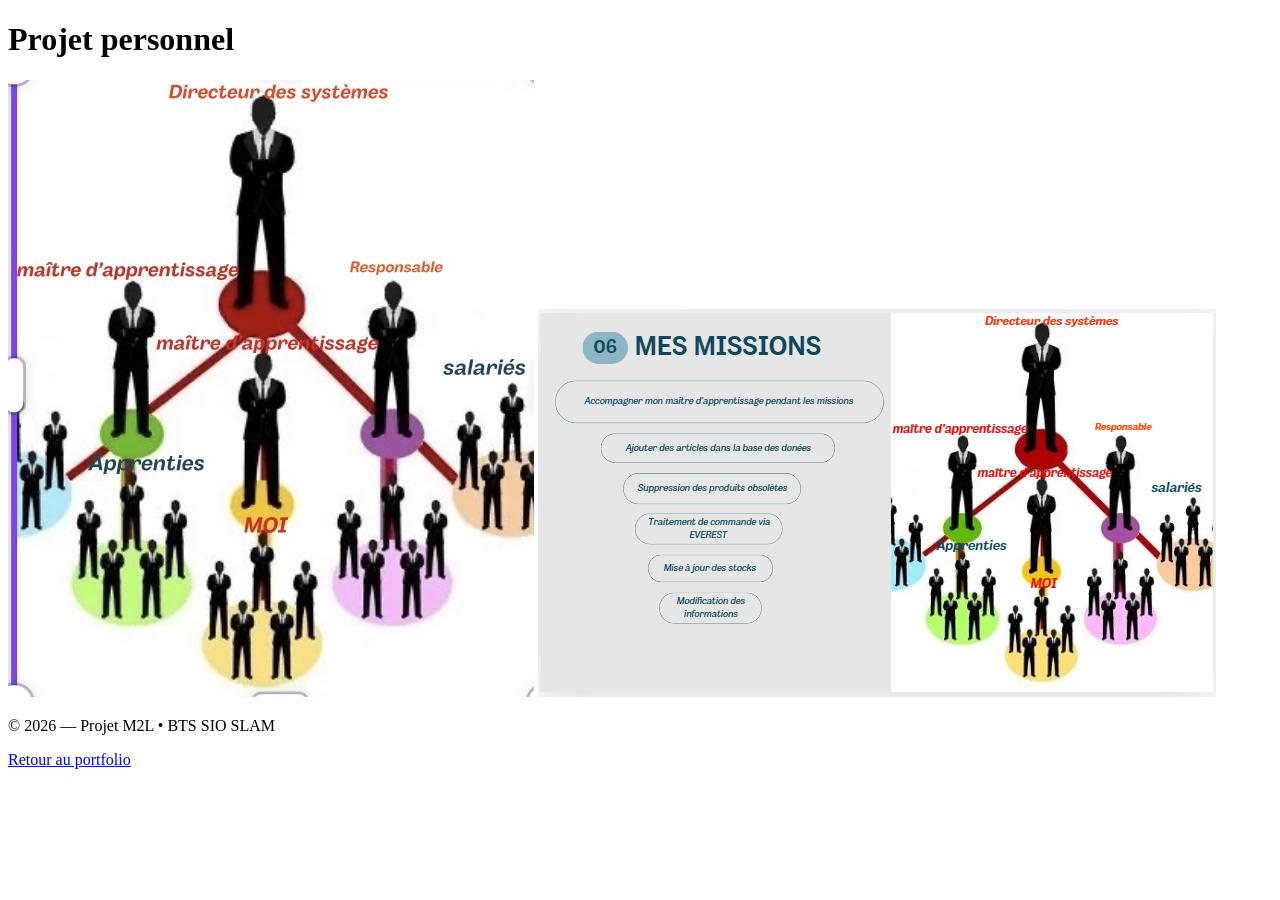
==== Alternance.html @ d849be48 "update" ====
<!DOCTYPE html>
<html lang="en">
<head>
    <meta charset="UTF-8">
    <meta name="viewport" content="width=device-width, initial-scale=1.0">
    <title>Document</title>
</head>
<body>
    <h1> Projet personnel</h1>
    <img src="images/ENTREPRISE.png">
    <img src="images/hierarchie.png"
    <footer>
        <p>© 2026 — Projet M2L • BTS SIO SLAM</p>
        <p style="margin-top: 0.5rem;">
            <a href="index.html">Retour au portfolio</a>
        </p>
    </footer>
</body>
</html>
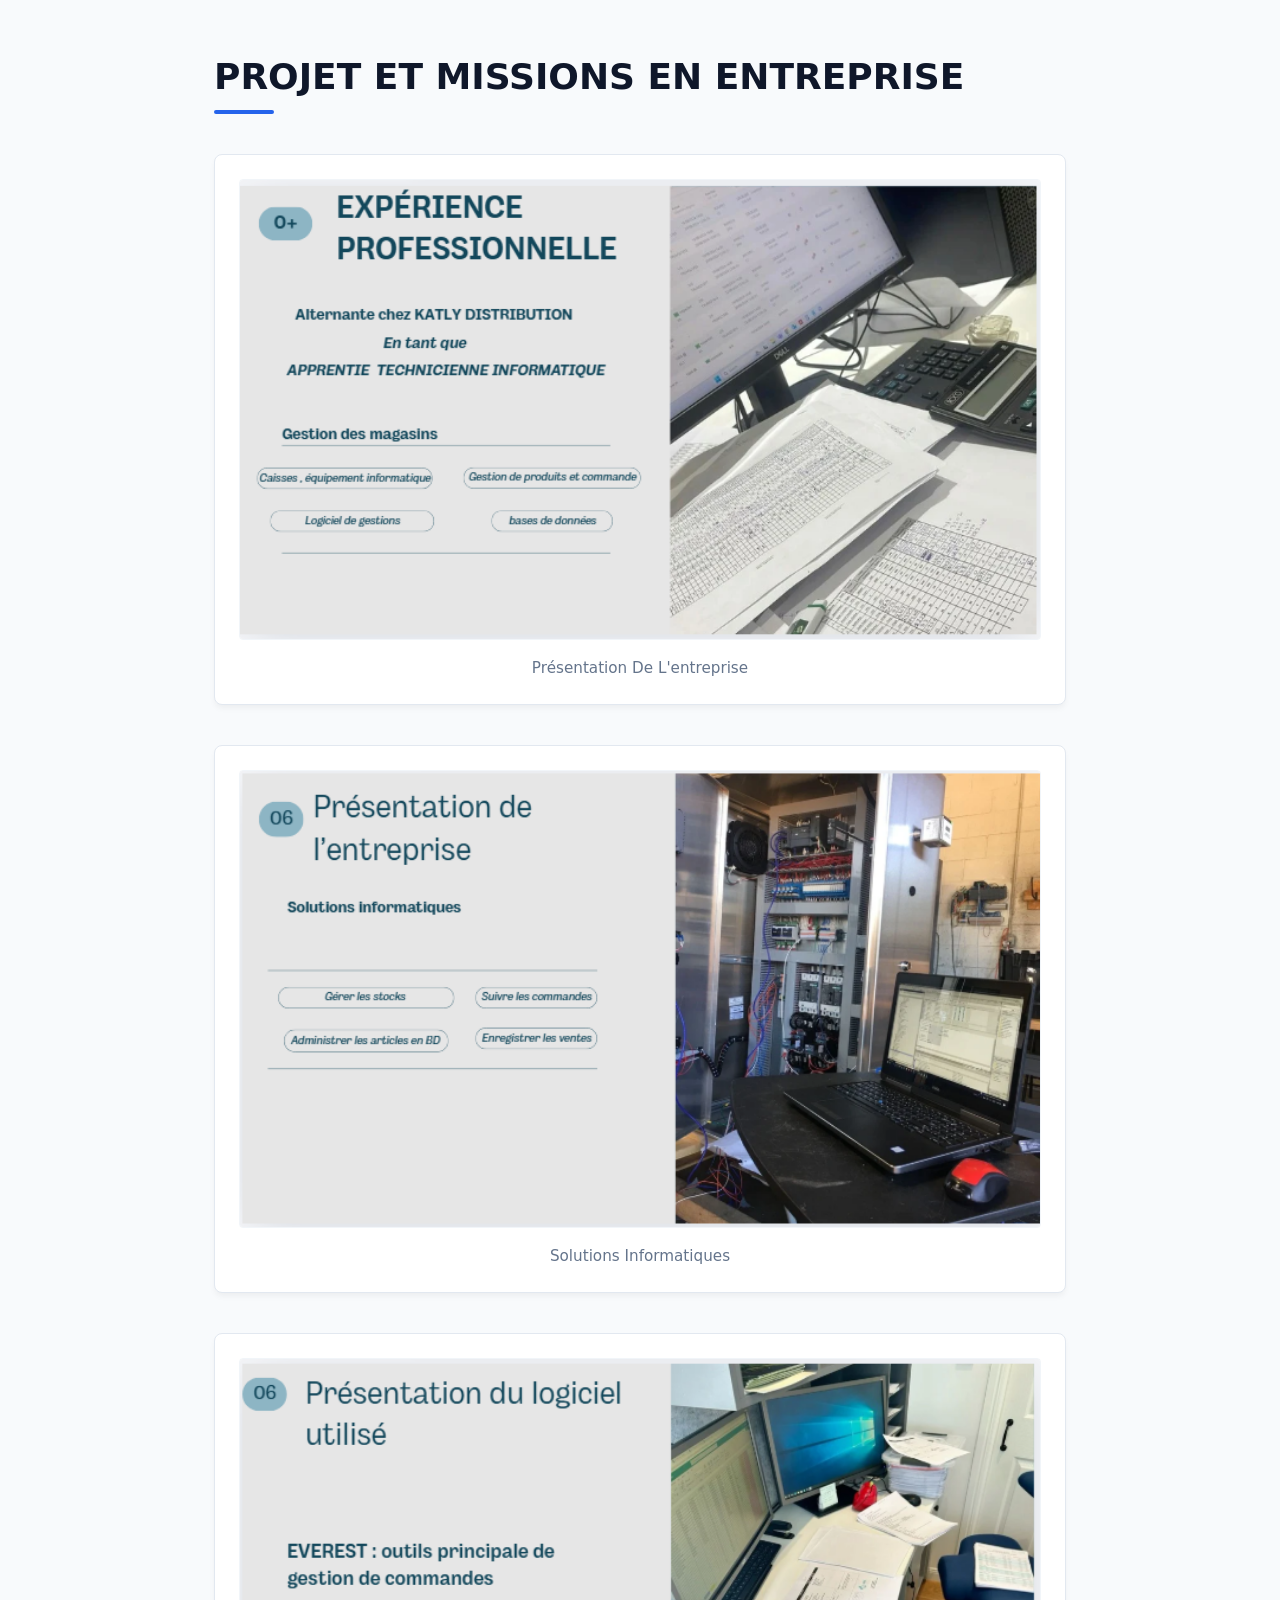
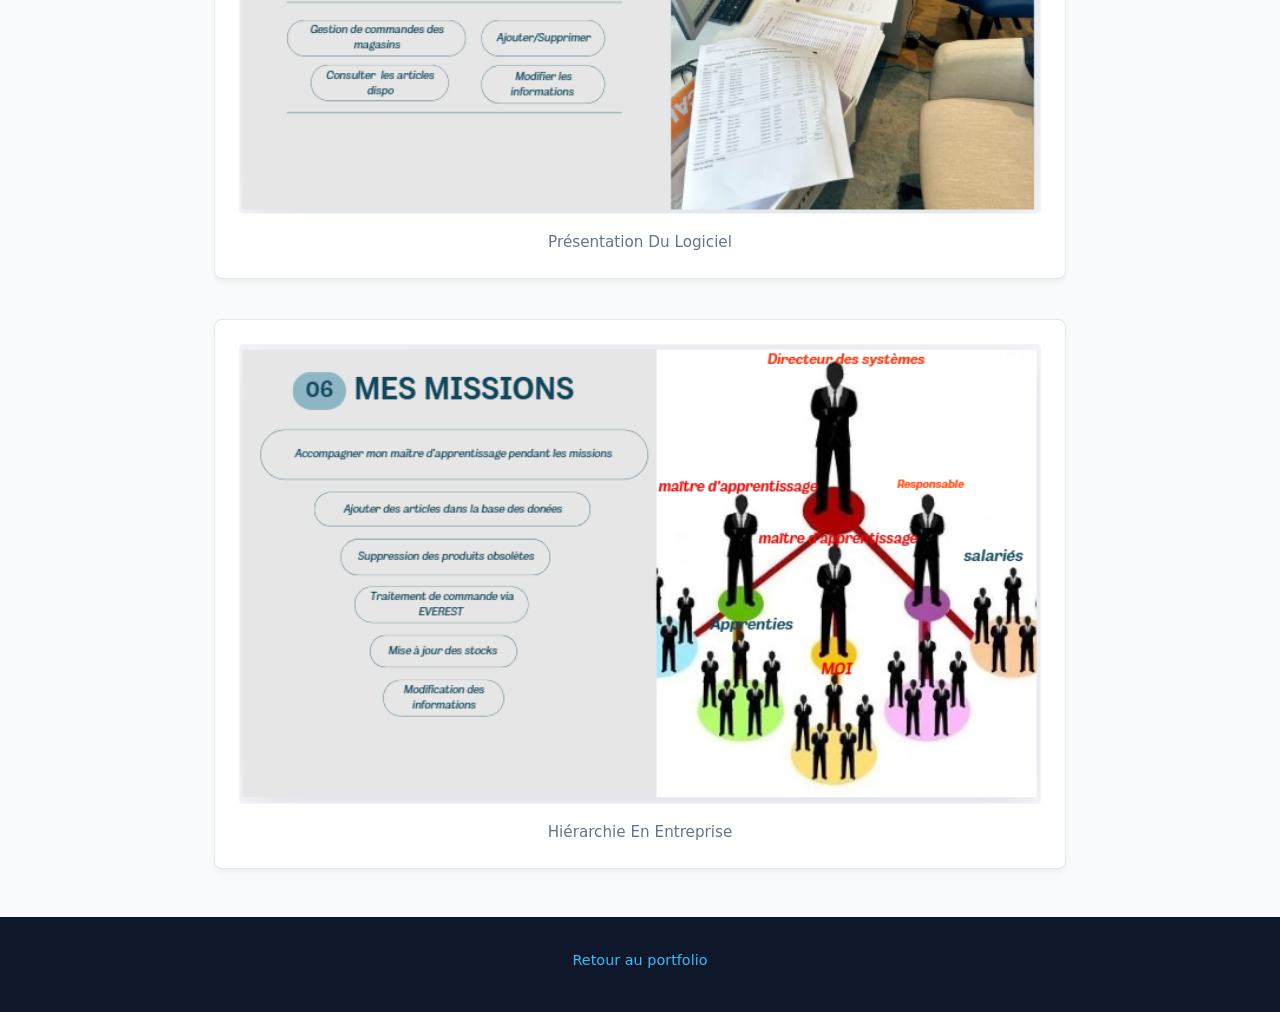
==== commit 69d3954b: "update" ====
--- a/Alternance.html
+++ b/Alternance.html
@@ -1,19 +1,172 @@
 <!DOCTYPE html>
-<html lang="en">
+<html lang="fr">
 <head>
     <meta charset="UTF-8">
     <meta name="viewport" content="width=device-width, initial-scale=1.0">
-    <title>Document</title>
+    <title>Documentation - Projet M2L</title>
+    <style>
+        /* ==========================================================================
+           1. Réinitialisation et Variables
+           ========================================================================== */
+        * {
+            margin: 0;
+            padding: 0;
+            box-sizing: border-box;
+        }
+
+        :root {
+            --bg-color: #f8fafc;
+            --text-color: #334155;
+            --primary-color: #2563eb; /* Bleu professionnel */
+            --card-bg: #ffffff;
+            --border-color: #e2e8f0;
+        }
+
+        body {
+            font-family: system-ui, -apple-system, BlinkMacSystemFont, 'Segoe UI', Roboto, sans-serif;
+            background-color: var(--bg-color);
+            color: var(--text-color);
+            line-height: 1.6;
+            display: flex;
+            flex-direction: column;
+            min-height: 100vh;
+        }
+
+        /* ==========================================================================
+           2. Structure Principale
+           ========================================================================== */
+        .container {
+            flex: 1;
+            width: 100%;
+            max-width: 900px;
+            margin: 0 auto;
+            padding: 3rem 1.5rem;
+        }
+
+        h1 {
+            font-size: 2.25rem;
+            color: #0f172a;
+            margin-bottom: 2.5rem;
+            position: relative;
+            padding-bottom: 0.5rem;
+        }
+
+        /* Petite barre bleue sous le titre pour le style */
+        h1::after {
+            content: '';
+            position: absolute;
+            bottom: 0;
+            left: 0;
+            width: 60px;
+            height: 4px;
+            background-color: var(--primary-color);
+            border-radius: 2px;
+        }
+
+        /* ==========================================================================
+           3. Galerie de Documentation (Images)
+           ========================================================================== */
+        .image-gallery {
+            display: flex;
+            flex-direction: column;
+            gap: 2.5rem;
+        }
+
+        .image-card {
+            background-color: var(--card-bg);
+            border: 1px solid var(--border-color);
+            border-radius: 8px;
+            padding: 1.5rem;
+            box-shadow: 0 4px 6px -1px rgba(0, 0, 0, 0.05);
+        }
+
+        .image-card img {
+            width: 100%;
+            height: auto;
+            display: block;
+            border-radius: 4px;
+            border: 1px solid #f1f5f9;
+        }
+
+        .caption {
+            margin-top: 1rem;
+            font-size: 0.95rem;
+            font-weight: 500;
+            color: #64748b;
+            text-align: center;
+            text-transform: capitalize; /* Optionnel : met une majuscule au début */
+        }
+
+        /* ==========================================================================
+           4. Pied de page (Footer)
+           ========================================================================== */
+        footer {
+            background-color: #0f172a;
+            color: #94a3b8;
+            text-align: center;
+            padding: 2rem 1.5rem;
+            margin-top: auto; /* Force le footer à rester en bas */
+            font-size: 0.9rem;
+        }
+
+        footer p {
+            margin-bottom: 0.5rem;
+        }
+
+        .back-link {
+            color: #38bdf8;
+            text-decoration: none;
+            font-weight: 500;
+            transition: color 0.2s ease;
+        }
+
+        .back-link:hover {
+            color: #ffffff;
+            text-decoration: underline;
+        }
+    </style>
 </head>
 <body>
-    <h1> Projet personnel</h1>
-    <img src="images/ENTREPRISE.png">
-    <img src="images/hierarchie.png"
+
+    <main class="container">
+        <!-- Remise en place du titre de ton projet -->
+        <h1>PROJET ET MISSIONS EN ENTREPRISE</h1>
+        
+        <!-- Toutes les images doivent impérativement rester dans ce conteneur global -->
+        <div class="image-gallery">
+            
+            <!-- 1. Présentation -->
+            <div class="image-card">
+                <img src="images/présentation.png" alt="Schéma de l'entreprise M2L">
+                <p class="caption">Présentation de l'entreprise</p>
+            </div>
+            
+            <!-- 2. Solutions Informatiques -->
+            <div class="image-card">
+                <img src="images/SolutionsInformatique.png" alt="Solutions informatiques M2L">
+                <p class="caption">Solutions informatiques</p>
+            </div>
+
+            <!-- 3. Présentation du logiciel -->
+            <div class="image-card">
+                <img src="images/présenationLogiciel.png" alt="Présentation du logiciel">
+                <p class="caption">Présentation du logiciel</p>
+            </div>
+
+            <!-- 4. Hiérarchie -->
+            <div class="image-card">
+                <img src="images/hierarchie.png" alt="Organigramme de la hiérarchie en entreprise">
+                <p class="caption">Hiérarchie en entreprise</p>
+            </div>
+
+        </div> <!-- Fin de la galerie (Fermée une seule fois à la toute fin) -->
+    </main>
+
     <footer>
-        <p>© 2026 — Projet M2L • BTS SIO SLAM</p>
-        <p style="margin-top: 0.5rem;">
-            <a href="index.html">Retour au portfolio</a>
+        
+            <a href="index.html" class="back-link">Retour au portfolio</a>
         </p>
     </footer>
+
 </body>
 </html>
